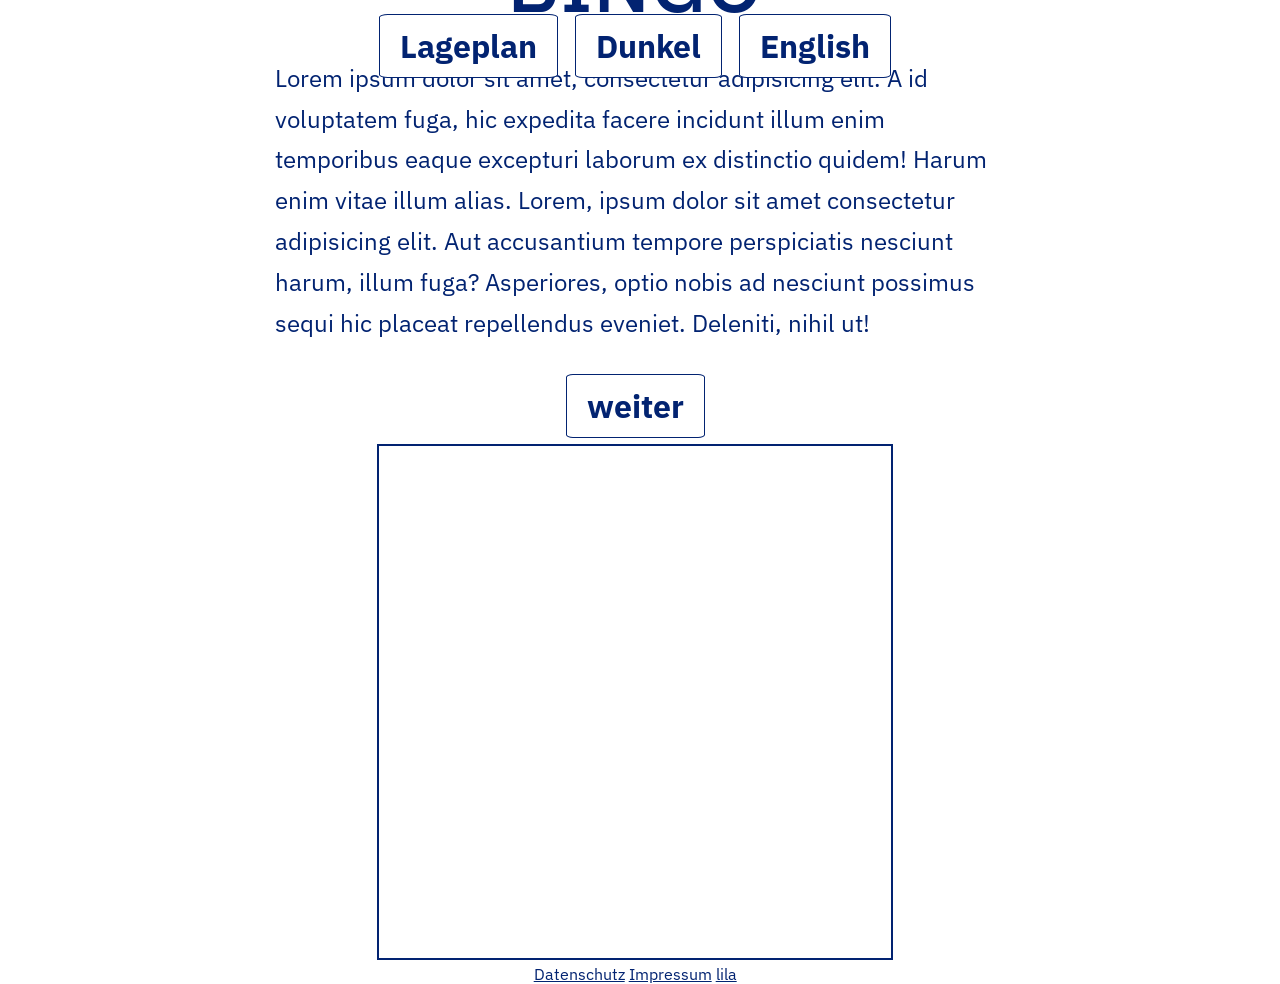
==== index.html @ 2aef27f1 "download image feature finally works, still have to make a few adjustments" ====
<!DOCTYPE html>
<html lang="en">
<head>
    <meta charset="UTF-8">
    <meta name="viewport" content="width=device-width, initial-scale=1.0">
    <title>Bingo</title>
    <link rel="stylesheet" href="style.css" />
    <link rel="preconnect" href="https://fonts.googleapis.com">
    <link rel="preconnect" href="https://fonts.gstatic.com" crossorigin>
    <link href="https://fonts.googleapis.com/css2?family=IBM+Plex+Sans:ital,wght@0,100..700;1,100..700&display=swap" rel="stylesheet">

    <script src="https://html2canvas.hertzen.com/dist/html2canvas.min.js"></script>
</head>
<body>
    <header>
        <button id="lageplan">Lageplan</button>
        <button id="colorMode">Dunkel</button>
        <button id="language" onclick="engLanguage()">English</button>
    </header>
    <div class="container">
        <section id="aufgabenstellung">
            <h1>BINGO</h1>
            <div class="textParagraph">
                <p>
                    Lorem ipsum dolor sit amet, consectetur adipisicing elit. A id voluptatem fuga, hic expedita facere incidunt illum enim temporibus eaque excepturi laborum ex distinctio quidem! Harum enim vitae illum alias.
                    Lorem, ipsum dolor sit amet consectetur adipisicing elit. Aut accusantium tempore perspiciatis nesciunt harum, illum fuga? Asperiores, optio nobis ad nesciunt possimus sequi hic placeat repellendus eveniet. Deleniti, nihil ut!
                </p>
            </div>
            <button id="weiterZuBingo" onclick="bingo()">weiter</button>
        </section>


        <div id="boxPropmts">
            <h2 id="titlePrompts">Finde etwas, das...</h2>
            <h2 id="textPromt">(Klicke auf eine der Boxen)</h2>
        </div>

        <div id="takeBackBingo">
            <div id="bingoContainer">
                <div id="box1"></div>
                <div id="box2"></div>
                <div id="box3"></div>
                <div id="box4"></div>

                <div id="box5"></div>
                <div id="box6"></div>
                <div id="box7"></div>
                <div id="box8"></div>

                <div id="box9"></div>
                <div id="box10"></div>
                <div id="box11"></div>
                <div id="box12"></div>
                
                <div id="box13"></div>
                <div id="box14"></div>
                <div id="box15"></div>
                <div id="box16"></div>
            </div>
        </div>

        <div id="bingoBtnContainer">
            <button id="fotoBtn" onclick="camera()">Foto</button>
            <div>
                <button id="zurückZurAufgabe" onclick="aufgabenstellung()">zurück</button>
                <button id="fertigMitBingo" onclick="fertigBtn()">Fertig</button>
            </div>
        </div>

        <video autoplay id="video"></video>

        <div class="controls" id="controlBtns">
            <button id="capture-btn"></button>
            <button id="return-btn" onclick="bingo()">zurück</button>
        </div>

        <section id="download-section">
            <div id="download-card">
                <h2 id="downloadCard-title" style="margin-bottom: -1em;">Dein Besuch<br>bei der Zeche Zollern</h2>
                <div id="inheritBingo"></div>
                <h2 class="subtitle" id="downloadCard-subtitle" style="margin-top: -1.2em;">Konntest du alle Interfaces gut finden?</h2>
            </div>

            <div id="download-Btns">
                <button id="zurückZuBingo" onclick="bingo()">zurück</button>
                <button id="download-btn">Herunterladen</button>
            </div>
            <h3 id="downloadCard-ps">(Ps. Ich hoffe, da ist nichts doppelt, ich kann es nicht überprüfen)</h3>
        </section>
        
    </div>

    <footer>
        <a href="">Datenschutz</a>
        <a href="">Impressum</a>
        <a href="">lila</a>
    </footer>

    <script type="text/javascript" src="script.js"></script>
</body>
</html>
---- style.css ----
* {
    font-family: "IBM Plex Sans", sans-serif;
    /* Schriftarten von Adobe Fonts = (neue) frutiger world, medium (regular) > wir bekommen deren Schriftart */
    font-optical-sizing: auto;
    font-weight: 400;
    font-style: normal;
    font-variation-settings: "wdth" 100;
    color: #022371;
}
body {
    position: absolute;
    height: 98vh;
    width: 98vw;
    display: flex;
    flex-direction: column;
    justify-content: center;
    align-items: center;
    object-fit: contain;
}
header {
    position: absolute;
    height: 2vh;
    top: 0;
}
footer {
    position: relative;
    bottom: 0;
}

.container {
    text-align: center;
}

button {
    font-size: min(2rem, 3vw);
    font-weight: 700;
    padding: 10px 20px;     /* fit medias */
    cursor: pointer;
    border-radius: 5%;
    background-color: #fff;
    border: 1px solid #022371;
    font-style: bold;
    margin: min(0.4rem, 1rem) min(0.4rem, 1rem);
}
button:hover {
    color: #02237170;
    border: 1px solid #02237170;
}
#fotoBtn {
    margin-top: 0;
}

.container h1 {     /* PP neue maschine */
    font-size: min(10vw, 5rem);
    font-weight: 500;
    margin: 0.2em 1em 0em 1em;
}
.container h2 {
    font-size: min(6vw, 3rem);
    font-weight: 400;
    margin: 0.2rem min(0.5rem, 1rem);
}
#aufgabenstellung p {
    font-size: min(3vw, 1.5rem);
    text-align: left;
    line-height: 1.7;
}
.textParagraph {
    width: min(70vw, 45rem);
}
#download-section h3 {
    font-size: min(3vw, 1.5rem);
    font-style: italic;
    margin-top: 5%;
}
#download-card .subtitle {
    font-size: min(4vw, 2rem);
}

video {
    border: 2px solid #022371;
    width: min(32rem, 90vw);
    height: min(32rem, 90vw);
    object-fit: cover;
}
.controls {
    margin-top: 10px;
}
.controls input {
    padding: 5px;
    width: 100px;
}

#bingoContainer {
    display: grid;
	grid-template-rows: repeat(4, min(10rem, 20vw));
	grid-template-columns: repeat(4, min(10rem, 20vw));
	grid-gap: min(0.5em, 1vw);
    justify-content: center;
    margin: 5% 5%;
}
#bingoContainer > div {
    border: min(1px, 2px) solid #022371;
    padding: 0;
    display: flex;
    justify-content: center;
    align-items: center;
}
#box2,
#box4,
#box5,
#box7,
#box10,
#box12,
#box13,
#box15 {
    background-color: #022371;
}
#inheritBingo {
    margin: 4em 1em;
}

/* the photos are created by the capturePhoto function */
.photo {
    margin: 0;
    position: relative;
    border: 0;
}
.photo img {
    width: min(10rem, 20vw);
    height: min(10rem, 20vw);
    border: min(1px, 2px) solid #022371;
    margin-top: 3%;
}

/* styling of the download section */
#download-card {
    border: 4px solid #022371;
    padding: 5%;
    margin-bottom: 1%;
}
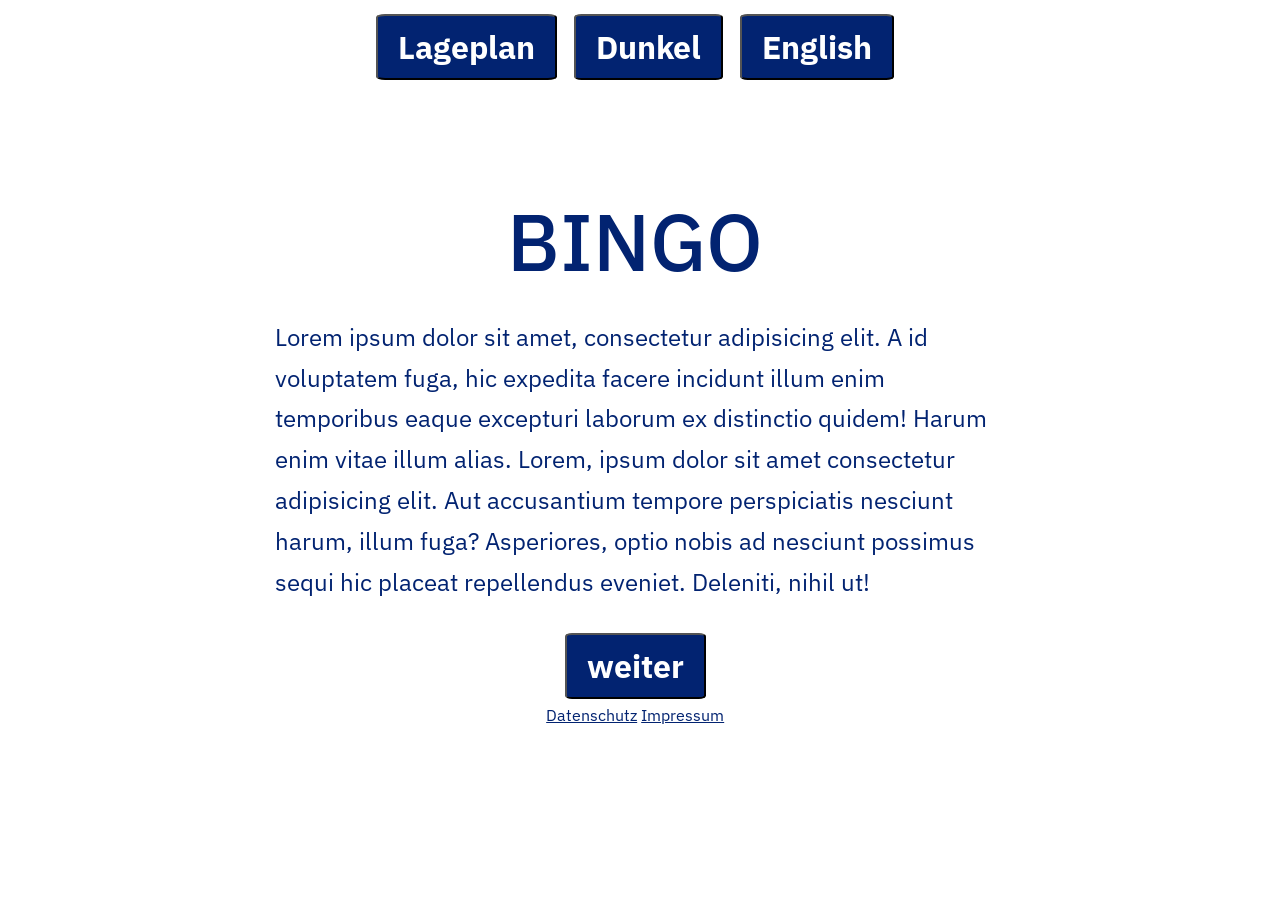
==== commit 7e867241: "js aufgeräumt, changed look of buttons" ====
--- a/index.html
+++ b/index.html
@@ -93,7 +93,7 @@
     <footer>
         <a href="">Datenschutz</a>
         <a href="">Impressum</a>
-        <a href="">lila</a>
+        <!--<a href="">lila</a>-->
     </footer>
 
     <script type="text/javascript" src="script.js"></script>
--- a/style.css
+++ b/style.css
@@ -37,8 +37,8 @@
     padding: 10px 20px;     /* fit medias */
     cursor: pointer;
     border-radius: 5%;
-    background-color: #fff;
-    border: 1px solid #022371;
+    color: #fff;
+    background-color: #022371;
     font-style: bold;
     margin: min(0.4rem, 1rem) min(0.4rem, 1rem);
 }
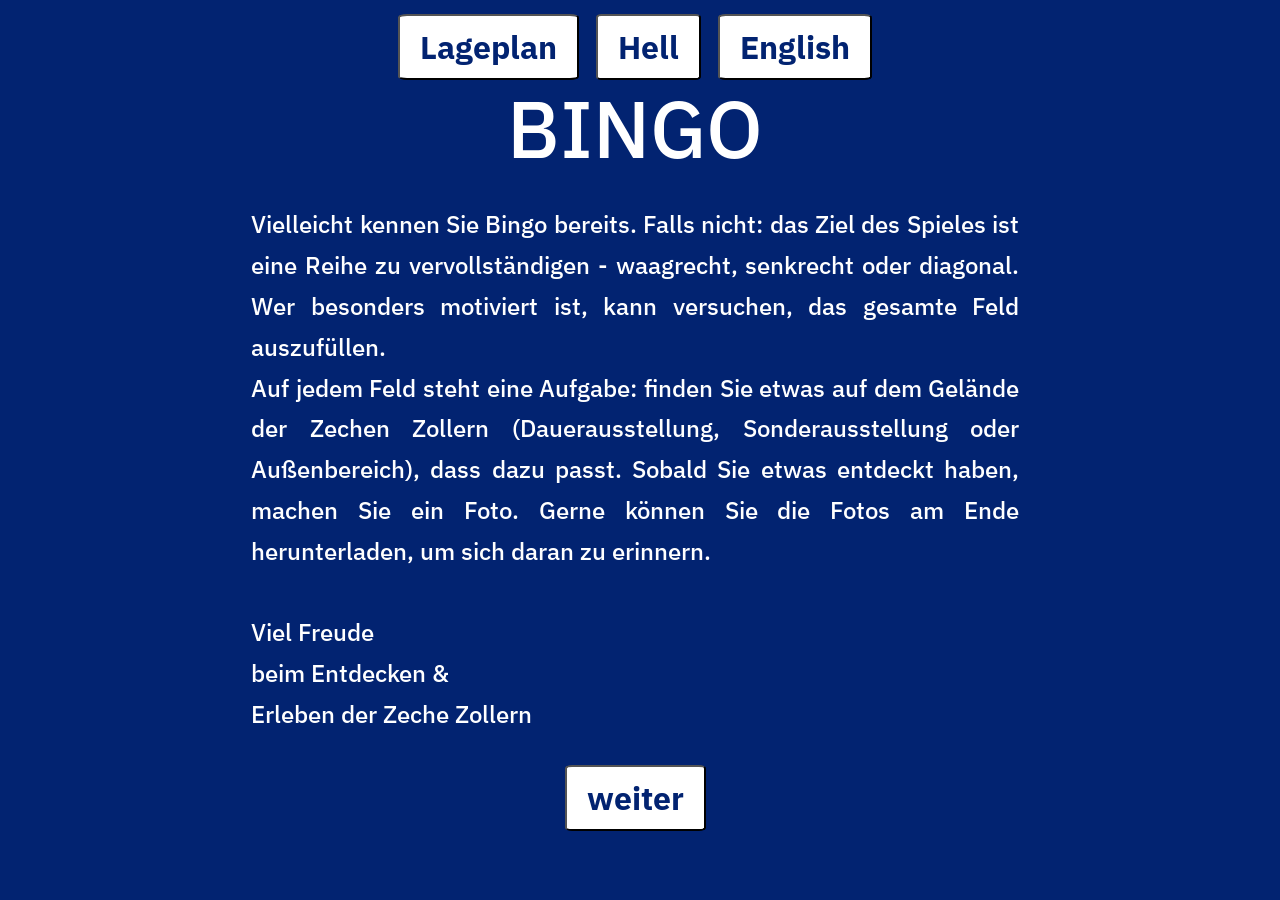
==== commit 7643a2a5: "look and buttons looks" ====
--- a/index.html
+++ b/index.html
@@ -14,18 +14,21 @@
 <body>
     <header>
         <button id="lageplan">Lageplan</button>
-        <button id="colorMode">Dunkel</button>
+        <button id="colorMode">Hell</button>
         <button id="language" onclick="engLanguage()">English</button>
     </header>
     <div class="container">
         <section id="aufgabenstellung">
             <h1>BINGO</h1>
-            <div class="textParagraph">
-                <p>
-                    Lorem ipsum dolor sit amet, consectetur adipisicing elit. A id voluptatem fuga, hic expedita facere incidunt illum enim temporibus eaque excepturi laborum ex distinctio quidem! Harum enim vitae illum alias.
-                    Lorem, ipsum dolor sit amet consectetur adipisicing elit. Aut accusantium tempore perspiciatis nesciunt harum, illum fuga? Asperiores, optio nobis ad nesciunt possimus sequi hic placeat repellendus eveniet. Deleniti, nihil ut!
-                </p>
-            </div>
+            <p id="textParagraph">
+                Vielleicht kennen Sie Bingo bereits. Falls nicht: das Ziel des Spieles ist eine Reihe zu vervollständigen - waagrecht, senkrecht oder diagonal. Wer besonders motiviert ist, 
+                kann versuchen, das gesamte Feld auszufüllen.<br> Auf jedem Feld steht eine Aufgabe: finden Sie etwas auf dem Gelände der Zechen Zollern (Dauerausstellung, Sonderausstellung 
+                oder Außenbereich), dass dazu passt. Sobald Sie etwas entdeckt haben, machen Sie ein Foto. Gerne können Sie die Fotos am Ende herunterladen, um sich daran zu erinnern.
+                <br><br>
+                Viel Freude<br>
+                beim Entdecken &<br>
+                Erleben der Zeche Zollern
+            </p>
             <button id="weiterZuBingo" onclick="bingo()">weiter</button>
         </section>
 
@@ -90,11 +93,11 @@
         
     </div>
 
-    <footer>
+    <!--<footer>
         <a href="">Datenschutz</a>
         <a href="">Impressum</a>
-        <!--<a href="">lila</a>-->
-    </footer>
+        <a href="">lila</a>
+    </footer>-->
 
     <script type="text/javascript" src="script.js"></script>
 </body>
--- a/style.css
+++ b/style.css
@@ -2,10 +2,10 @@
     font-family: "IBM Plex Sans", sans-serif;
     /* Schriftarten von Adobe Fonts = (neue) frutiger world, medium (regular) > wir bekommen deren Schriftart */
     font-optical-sizing: auto;
-    font-weight: 400;
+    font-weight: 500;
     font-style: normal;
     font-variation-settings: "wdth" 100;
-    color: #022371;
+    color: #fff;
 }
 body {
     position: absolute;
@@ -16,6 +16,7 @@
     justify-content: center;
     align-items: center;
     object-fit: contain;
+    background-color: #022371;
 }
 header {
     position: absolute;
@@ -37,14 +38,21 @@
     padding: 10px 20px;     /* fit medias */
     cursor: pointer;
     border-radius: 5%;
-    color: #fff;
-    background-color: #022371;
+    color: #022371;
+    background-color: #fff;
     font-style: bold;
     margin: min(0.4rem, 1rem) min(0.4rem, 1rem);
 }
 button:hover {
-    color: #02237170;
-    border: 1px solid #02237170;
+    color: #fff;
+    border: 2px solid #fff;
+    background-color: #022371;
+}
+button:disabled {
+    color: #ffffff70;
+    border: 2px solid #ffffff70;
+    background-color: #022371;
+    cursor: default;
 }
 #fotoBtn {
     margin-top: 0;
@@ -60,13 +68,11 @@
     font-weight: 400;
     margin: 0.2rem min(0.5rem, 1rem);
 }
-#aufgabenstellung p {
+#textParagraph {
     font-size: min(3vw, 1.5rem);
-    text-align: left;
+    text-align: justify;
     line-height: 1.7;
-}
-.textParagraph {
-    width: min(70vw, 45rem);
+    width: min(72vw, 48rem);
 }
 #download-section h3 {
     font-size: min(3vw, 1.5rem);
@@ -78,7 +84,7 @@
 }
 
 video {
-    border: 2px solid #022371;
+    border: 2px solid #fff;
     width: min(32rem, 90vw);
     height: min(32rem, 90vw);
     object-fit: cover;
@@ -100,7 +106,7 @@
     margin: 5% 5%;
 }
 #bingoContainer > div {
-    border: min(1px, 2px) solid #022371;
+    border: min(1px, 2px) solid #fff;
     padding: 0;
     display: flex;
     justify-content: center;
@@ -114,7 +120,7 @@
 #box12,
 #box13,
 #box15 {
-    background-color: #022371;
+    background-color: #fff;
 }
 #inheritBingo {
     margin: 4em 1em;
@@ -127,15 +133,15 @@
     border: 0;
 }
 .photo img {
-    width: min(10rem, 20vw);
-    height: min(10rem, 20vw);
-    border: min(1px, 2px) solid #022371;
+    width: min(115px, 160px);
+    height: min(115px, 160px);
+    border: min(1px, 2px) solid #fff;
     margin-top: 3%;
 }
 
 /* styling of the download section */
 #download-card {
-    border: 4px solid #022371;
+    border: 4px solid #fff;
     padding: 5%;
     margin-bottom: 1%;
 }
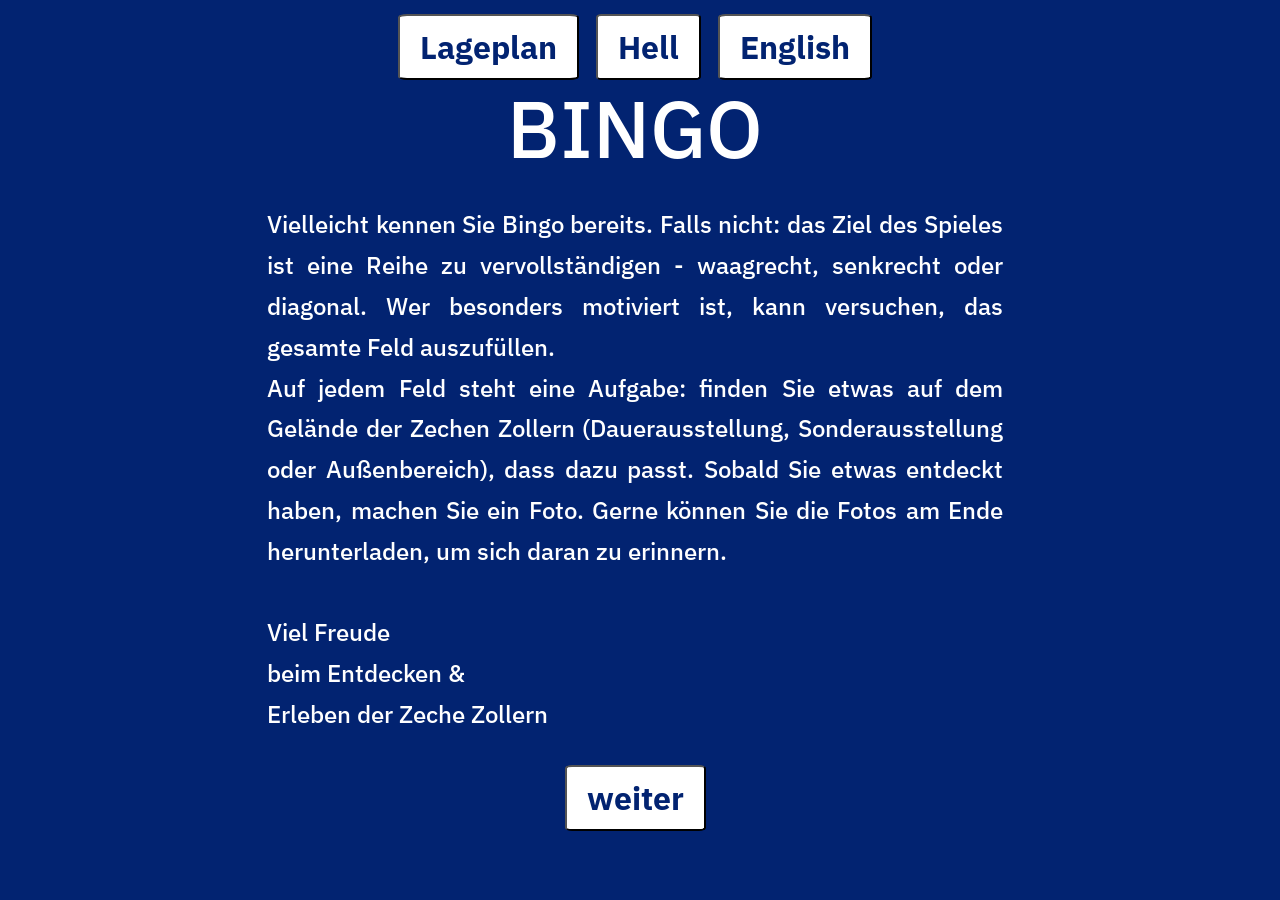
==== commit 389708da: "camera and english task description" ====
--- a/index.html
+++ b/index.html
@@ -21,6 +21,15 @@
         <section id="aufgabenstellung">
             <h1>BINGO</h1>
             <p id="textParagraph">
+                Vielleicht kennen Sie Bingo bereits. Falls nicht: das Ziel des Spieles ist eine Reihe zu vervollständigen - waagrecht, senkrecht oder diagonal. Wer besonders motiviert ist, 
+                kann versuchen, das gesamte Feld auszufüllen.<br> Auf jedem Feld steht eine Aufgabe: finden Sie etwas auf dem Gelände der Zechen Zollern (Dauerausstellung, Sonderausstellung 
+                oder Außenbereich), dass dazu passt. Sobald Sie etwas entdeckt haben, machen Sie ein Foto. Gerne können Sie die Fotos am Ende herunterladen, um sich daran zu erinnern.
+                <br><br>
+                Viel Freude<br>
+                beim Entdecken &<br>
+                Erleben der Zeche Zollern
+            </p>
+            <p id="textParagraphEnglish" style="display: none;">
                 Vielleicht kennen Sie Bingo bereits. Falls nicht: das Ziel des Spieles ist eine Reihe zu vervollständigen - waagrecht, senkrecht oder diagonal. Wer besonders motiviert ist, 
                 kann versuchen, das gesamte Feld auszufüllen.<br> Auf jedem Feld steht eine Aufgabe: finden Sie etwas auf dem Gelände der Zechen Zollern (Dauerausstellung, Sonderausstellung 
                 oder Außenbereich), dass dazu passt. Sobald Sie etwas entdeckt haben, machen Sie ein Foto. Gerne können Sie die Fotos am Ende herunterladen, um sich daran zu erinnern.
--- a/style.css
+++ b/style.css
@@ -68,11 +68,12 @@
     font-weight: 400;
     margin: 0.2rem min(0.5rem, 1rem);
 }
-#textParagraph {
+#textParagraph,
+#textParagraphEnglish {
     font-size: min(3vw, 1.5rem);
     text-align: justify;
     line-height: 1.7;
-    width: min(72vw, 48rem);
+    width: min(71vw, 46rem);
 }
 #download-section h3 {
     font-size: min(3vw, 1.5rem);
@@ -133,10 +134,10 @@
     border: 0;
 }
 .photo img {
-    width: min(115px, 160px);
-    height: min(115px, 160px);
+    width: min(10rem, 20vw);
+    height: min(10rem, 20vw);
     border: min(1px, 2px) solid #fff;
-    margin-top: 3%;
+    margin-top: 5%;
 }
 
 /* styling of the download section */
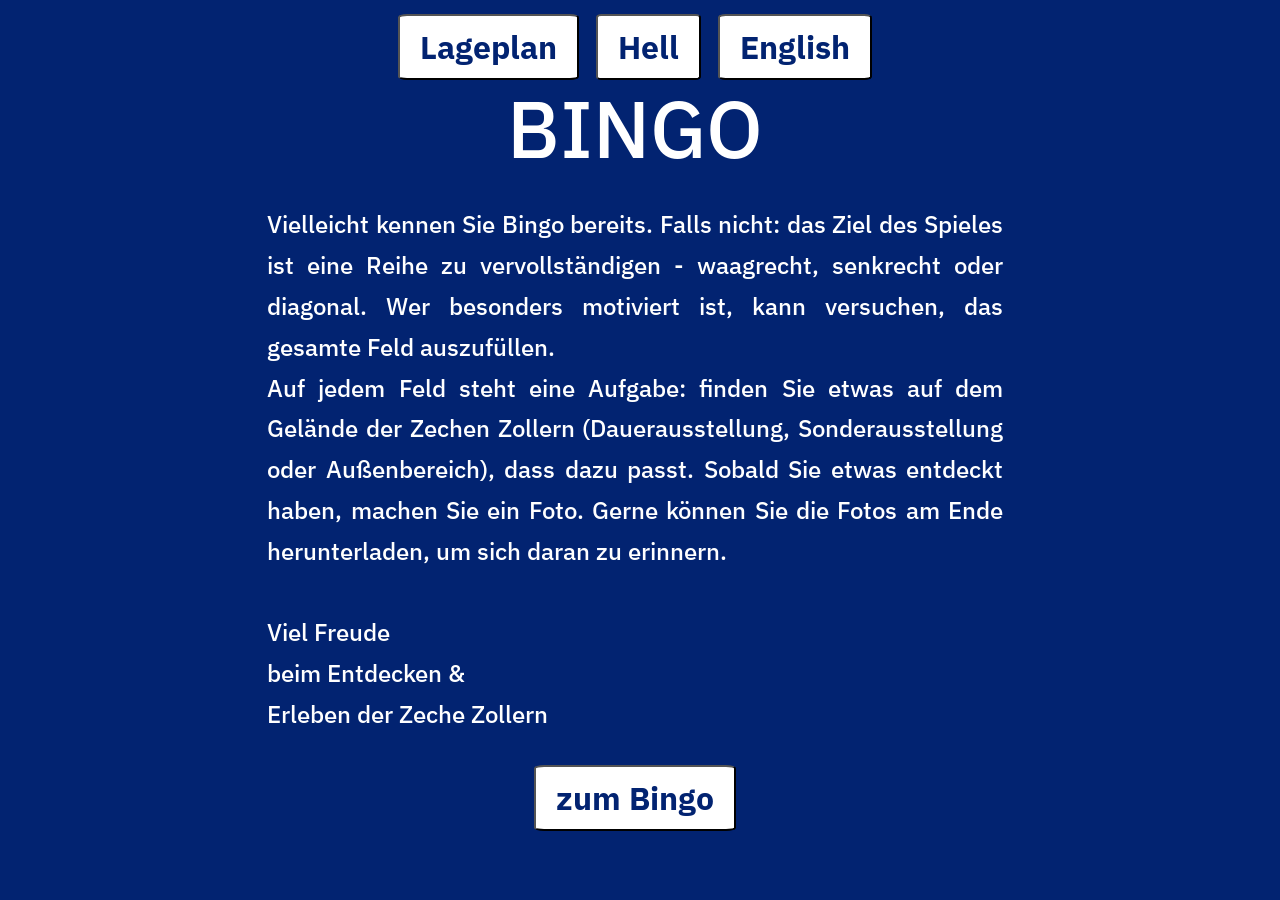
==== commit 0f084792: "changed the buttons" ====
--- a/index.html
+++ b/index.html
@@ -30,15 +30,16 @@
                 Erleben der Zeche Zollern
             </p>
             <p id="textParagraphEnglish" style="display: none;">
-                Vielleicht kennen Sie Bingo bereits. Falls nicht: das Ziel des Spieles ist eine Reihe zu vervollständigen - waagrecht, senkrecht oder diagonal. Wer besonders motiviert ist, 
-                kann versuchen, das gesamte Feld auszufüllen.<br> Auf jedem Feld steht eine Aufgabe: finden Sie etwas auf dem Gelände der Zechen Zollern (Dauerausstellung, Sonderausstellung 
-                oder Außenbereich), dass dazu passt. Sobald Sie etwas entdeckt haben, machen Sie ein Foto. Gerne können Sie die Fotos am Ende herunterladen, um sich daran zu erinnern.
+                Perhaps you are already familiar with Bingo. If not, the goal of the game is to complete a row - horizontally, vertically, or diagonally. If you are especially motivated, 
+                you can try to fill the entire board. Each square contains a task: find something on the grounds of the Zollern colliery that fits the description. Once you discover something, 
+                write it down and cross off the square. Feel free to take photos to help you remember.
                 <br><br>
-                Viel Freude<br>
-                beim Entdecken &<br>
-                Erleben der Zeche Zollern
+
+                We hope you enjoy<br>
+                exploring & experiencing<br>
+                the Zeche Zollern colliery
             </p>
-            <button id="weiterZuBingo" onclick="bingo()">weiter</button>
+            <button id="weiterZuBingo" onclick="bingo()">zum Bingo</button>
         </section>
 
 
@@ -72,10 +73,10 @@
         </div>
 
         <div id="bingoBtnContainer">
-            <button id="fotoBtn" onclick="camera()">Foto</button>
+            <button id="fotoBtn" onclick="camera()">zur Kamera</button>
             <div>
                 <button id="zurückZurAufgabe" onclick="aufgabenstellung()">zurück</button>
-                <button id="fertigMitBingo" onclick="fertigBtn()">Fertig</button>
+                <button id="fertigMitBingo" onclick="fertigBtn()">Karte herunterladen</button>
             </div>
         </div>
 
@@ -88,7 +89,7 @@
 
         <section id="download-section">
             <div id="download-card">
-                <h2 id="downloadCard-title" style="margin-bottom: -1em;">Dein Besuch<br>bei der Zeche Zollern</h2>
+                <h2 id="downloadCard-title" style="margin-bottom: -1em; font-weight: 800;">Dein Besuch<br>bei der Zeche Zollern</h2>
                 <div id="inheritBingo"></div>
                 <h2 class="subtitle" id="downloadCard-subtitle" style="margin-top: -1.2em;">Konntest du alle Interfaces gut finden?</h2>
             </div>
@@ -105,7 +106,6 @@
     <!--<footer>
         <a href="">Datenschutz</a>
         <a href="">Impressum</a>
-        <a href="">lila</a>
     </footer>-->
 
     <script type="text/javascript" src="script.js"></script>
--- a/style.css
+++ b/style.css
@@ -143,6 +143,7 @@
 /* styling of the download section */
 #download-card {
     border: 4px solid #fff;
+    background-color: #022371;
     padding: 5%;
     margin-bottom: 1%;
 }
